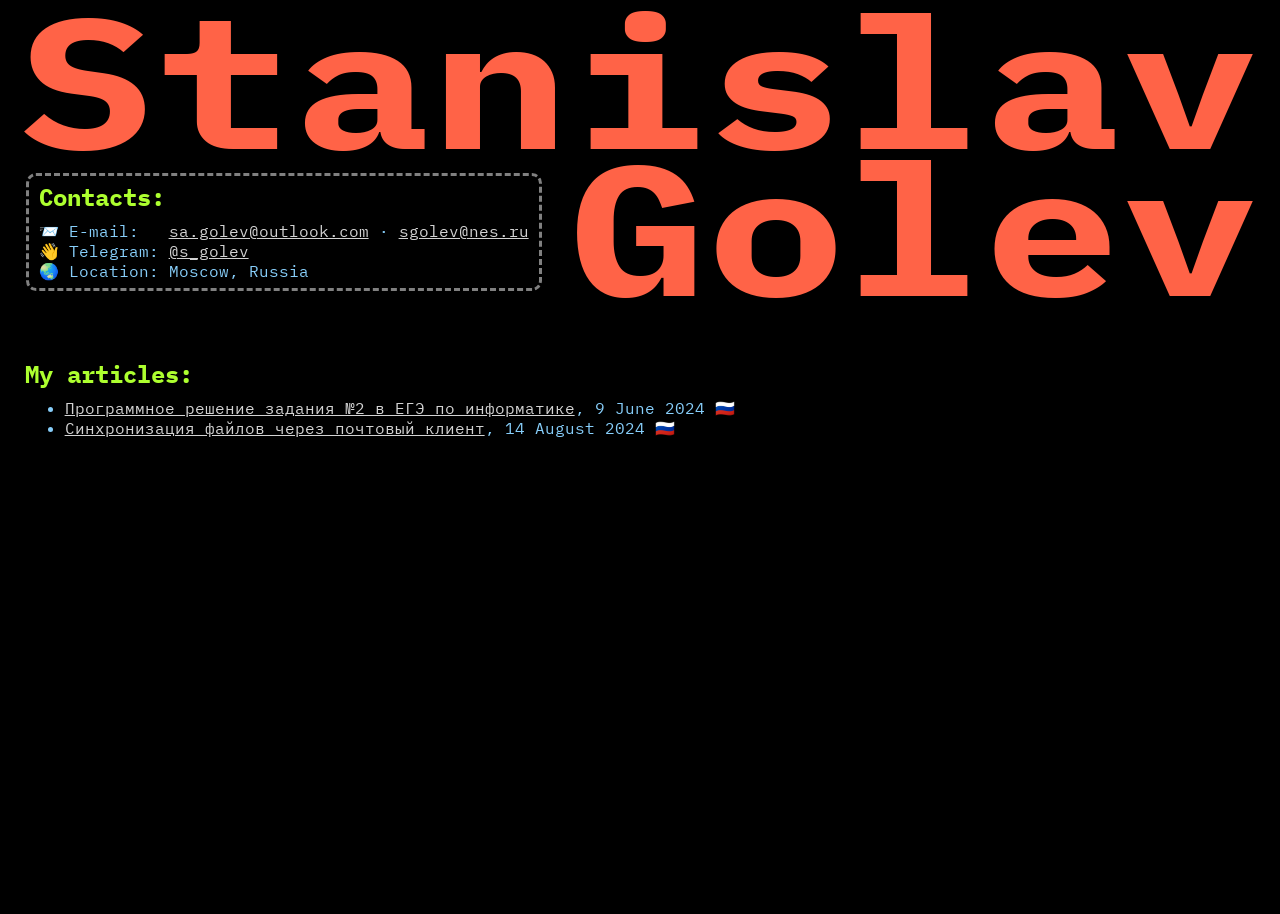
==== index.html @ fa2cfd85 "Create index.html" ====
<html>
<head>
  <title>Stanislav Golev :: Personal Page</title>
  <link rel="preconnect" href="https://fonts.googleapis.com">
  <link rel="preconnect" href="https://fonts.gstatic.com" crossorigin>
  <link href="https://fonts.googleapis.com/css2?family=IBM+Plex+Mono:ital,wght@0,100;0,200;0,300;0,400;0,500;0,600;0,700;1,100;1,200;1,300;1,400;1,500;1,600;1,700&display=swap" rel="stylesheet">
  <style>
    body {
      font-family: 'IBM Plex Mono';
      color: lightskyblue;
      background: black;
    }
    p {
      margin-top: 0px;
      margin-bottom: 0px;
    }
    h2 {
      margin-bottom: 8px;
      color: greenyellow;
    }
    ul {
      margin-top: 8px;
    }
    a {
      color: lightgray;
    }
  </style>
</head>
<body>
  <h1 style="
    font-size: 18vw;
    text-align: right;
    line-height: 80%;
    transform: scaleY(0.8);
    margin: -3vw 1vw 0 0;
    color: tomato;
  ">Stanislav<br>Golev</h1>
  <div style="
    position: absolute;
    left: 2vw;
    top: 13.5vw;
    border: 3px dashed gray;
    border-radius: 10px;
    padding: 5px 10px 7px 10px;
    background: rgb(0 0 0 / 70%);
  ">
    <h2 style="margin-top: 0;">Contacts:</h2>
    <p>📨 E-mail:&nbsp;&nbsp; <a href="mailto:sa.golev@outlook.com">sa.golev@outlook.com</a> · <a href="mailto:sgolev@nes.ru">sgolev@nes.ru</a></p>
    <p>👋 Telegram: <a href="https://t.me/s_golev">@s_golev</a></p>
    <p>🌏 Location: Moscow, Russia</p>
  </div>
  <div style="margin-left: 1.3vw;">
    <h2>My articles:</h2>
    <ul>
      <li><a href="https://telegra.ph/Programmnoe-reshenie-zadaniya-2-v-EGEH-po-informatike-06-09">Программное решение задания №2 в ЕГЭ по информатике</a>, 9 June 2024 🇷🇺</li>
      <li><a href="https://telegra.ph/Sinhronizaciya-fajlov-cherez-pochtovyj-klient-08-13">Синхронизация файлов через почтовый клиент</a>, 14 August 2024 🇷🇺</li>
    </ul>
  </div>
</body>
</html>
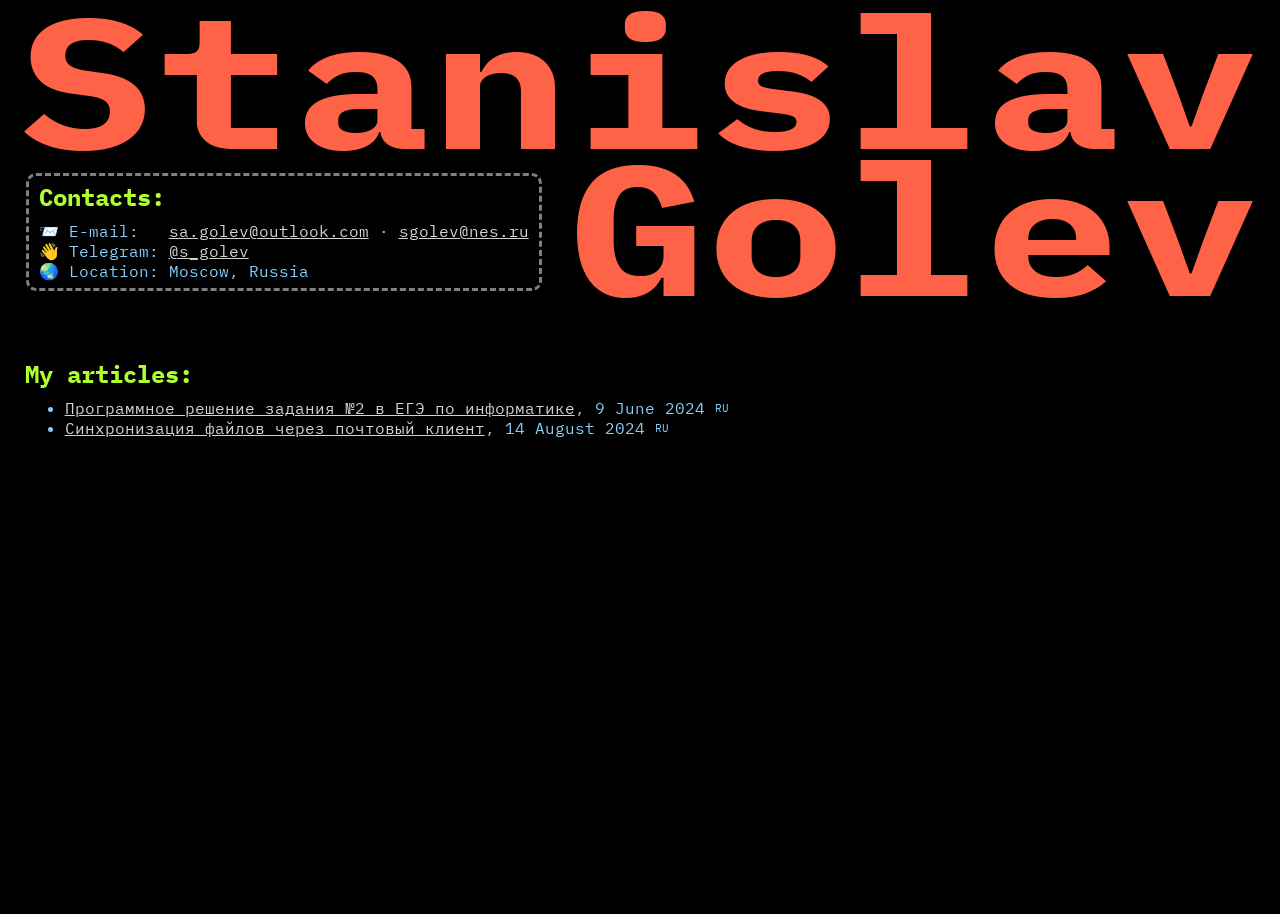
==== commit bfdc68d1: "Fix layout for narrow screen" ====
--- a/index.html
+++ b/index.html
@@ -21,29 +21,45 @@
     ul {
       margin-top: 8px;
     }
+    li {
+      font-size: inherit;
+    }
     a {
       color: lightgray;
+    }
+    .title {
+      font-size: 18vw;
+      text-align: right;
+      line-height: 80%;
+      transform: scaleY(0.8);
+      margin: -3vw 1vw 0 0;
+      color: tomato;
+    }
+    .contacts {
+      position: absolute;
+      left: 2vw;
+      top: 13.5vw;
+      display: inline-block;
+      border: 3px dashed gray;
+      border-radius: 10px;
+      padding: 5px 10px 7px 10px;
+      background: rgb(0 0 0 / 70%);
+    }
+    @media screen and (max-width: 1200px) {
+      .contacts {
+        position: static;
+        margin-top: 1.5vw;
+      }
+    }
+    .lang {
+      font-size: 70%;
+      vertical-align: 15%;
     }
   </style>
 </head>
 <body>
-  <h1 style="
-    font-size: 18vw;
-    text-align: right;
-    line-height: 80%;
-    transform: scaleY(0.8);
-    margin: -3vw 1vw 0 0;
-    color: tomato;
-  ">Stanislav<br>Golev</h1>
-  <div style="
-    position: absolute;
-    left: 2vw;
-    top: 13.5vw;
-    border: 3px dashed gray;
-    border-radius: 10px;
-    padding: 5px 10px 7px 10px;
-    background: rgb(0 0 0 / 70%);
-  ">
+  <h1 class="title">Stanislav Golev</h1>
+  <div class="contacts">
     <h2 style="margin-top: 0;">Contacts:</h2>
     <p>📨 E-mail:&nbsp;&nbsp; <a href="mailto:sa.golev@outlook.com">sa.golev@outlook.com</a> · <a href="mailto:sgolev@nes.ru">sgolev@nes.ru</a></p>
     <p>👋 Telegram: <a href="https://t.me/s_golev">@s_golev</a></p>
@@ -52,10 +68,9 @@
   <div style="margin-left: 1.3vw;">
     <h2>My articles:</h2>
     <ul>
-      <li><a href="https://telegra.ph/Programmnoe-reshenie-zadaniya-2-v-EGEH-po-informatike-06-09">Программное решение задания №2 в ЕГЭ по информатике</a>, 9 June 2024 🇷🇺</li>
-      <li><a href="https://telegra.ph/Sinhronizaciya-fajlov-cherez-pochtovyj-klient-08-13">Синхронизация файлов через почтовый клиент</a>, 14 August 2024 🇷🇺</li>
+      <li><a href="https://telegra.ph/Programmnoe-reshenie-zadaniya-2-v-EGEH-po-informatike-06-09">Программное решение задания №2 в ЕГЭ по информатике</a>, 9 June 2024 <span class="lang">RU</span></li>
+      <li><a href="https://telegra.ph/Sinhronizaciya-fajlov-cherez-pochtovyj-klient-08-13">Синхронизация файлов через почтовый клиент</a>, 14 August 2024 <span class="lang">RU</span></li>
     </ul>
   </div>
 </body>
 </html>
- 
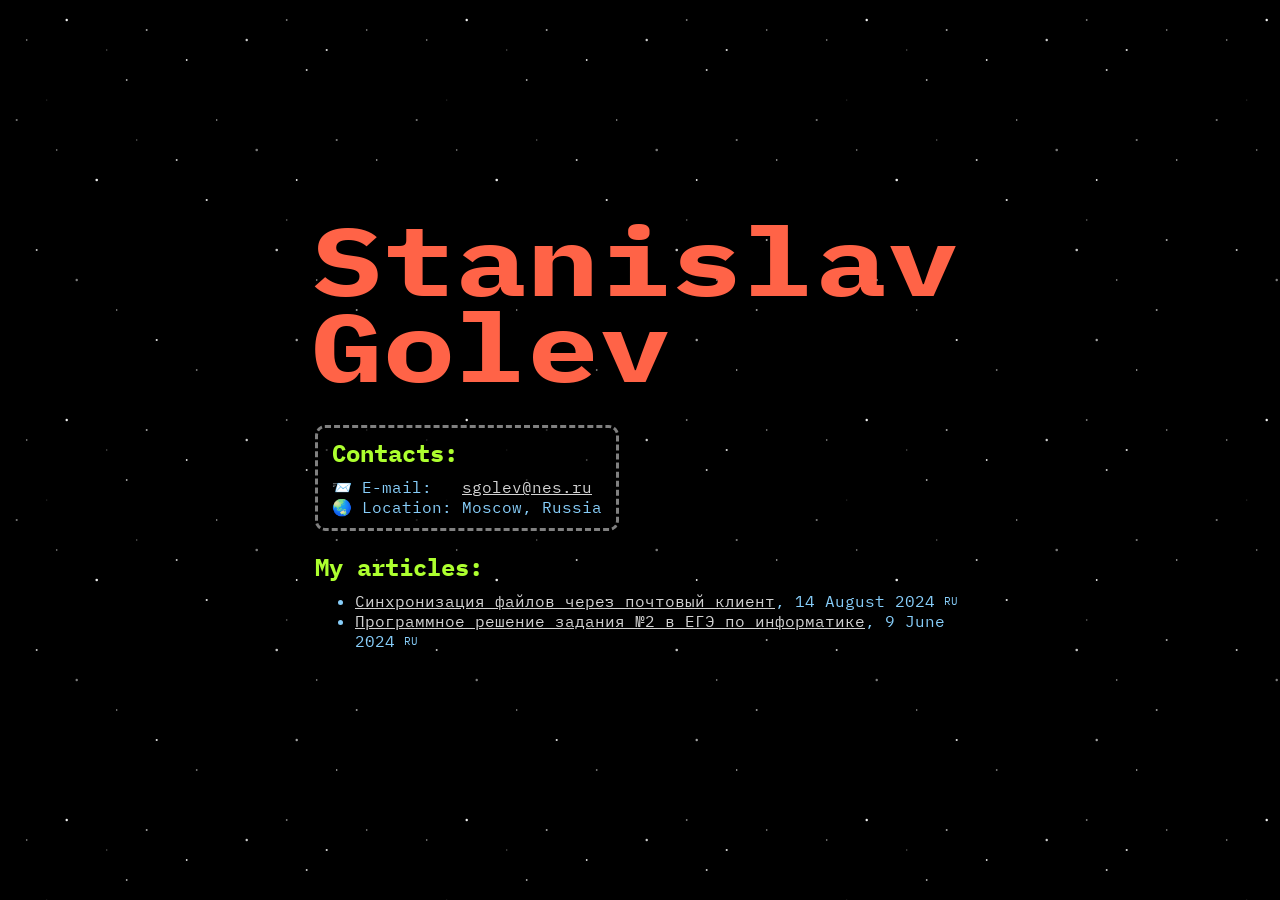
==== commit 25a1af82: "Add files via upload" ====
--- a/index.html
+++ b/index.html
@@ -1,14 +1,23 @@
+<!DOCTYPE html>
 <html>
 <head>
   <title>Stanislav Golev :: Personal Page</title>
+  <meta charset="UTF-8">
+  <meta name="viewport" content="width=device-width, initial-scale=1">
   <link rel="preconnect" href="https://fonts.googleapis.com">
   <link rel="preconnect" href="https://fonts.gstatic.com" crossorigin>
   <link href="https://fonts.googleapis.com/css2?family=IBM+Plex+Mono:ital,wght@0,100;0,200;0,300;0,400;0,500;0,600;0,700;1,100;1,200;1,300;1,400;1,500;1,600;1,700&display=swap" rel="stylesheet">
   <style>
     body {
-      font-family: 'IBM Plex Mono';
+      display: flex;
+      justify-content: center;
+      align-items: center;
+      min-height: 92vh;
+      margin: 2vw;
+      font-family: 'IBM Plex Mono', 'Roboto Mono', monospace;
       color: lightskyblue;
-      background: black;
+      background: url(/stars.svg) black;
+      -webkit-text-size-adjust: 100%;
     }
     p {
       margin-top: 0px;
@@ -21,56 +30,94 @@
     ul {
       margin-top: 8px;
     }
-    li {
-      font-size: inherit;
-    }
     a {
       color: lightgray;
     }
+    a:hover {
+      color: whitesmoke;
+    }
+    a:active {
+      color: blueviolet;
+    }
+    .content {
+      max-width: 650px;
+    }
     .title {
-      font-size: 18vw;
-      text-align: right;
-      line-height: 80%;
+      font-size: 90pt;
+      line-height: 90%;
       transform: scaleY(0.8);
-      margin: -3vw 1vw 0 0;
+      margin: -0.14em 0px 14px -4px;
       color: tomato;
     }
     .contacts {
-      position: absolute;
-      left: 2vw;
-      top: 13.5vw;
       display: inline-block;
       border: 3px dashed gray;
       border-radius: 10px;
-      padding: 5px 10px 7px 10px;
+      padding: 9px 14px 11px 14px;
       background: rgb(0 0 0 / 70%);
     }
-    @media screen and (max-width: 1200px) {
-      .contacts {
-        position: static;
-        margin-top: 1.5vw;
-      }
+    .contacts h2 {
+      margin-top: 0px;
     }
     .lang {
       font-size: 70%;
-      vertical-align: 15%;
+      vertical-align: 12%;
+      margin-left: 0.8em;
+      user-select: none;
+    }
+    .music-player {
+      position: fixed;
+      bottom: -1px;
+      right: -1px;
+      width: 100%;
+      max-width: 330px;
+      height: 42px;
+      border: 0px;
+      border-radius: 4px 0px 0px 0px;
+    }
+    @media screen and (max-width: 1000px) {
+      body {
+        min-height: 0px;
+      }
+    }
+    @media screen and (max-width: 680px) {
+      .content {
+        max-width: 95%;
+      }
+      .title {
+        font-size: 17vw;
+        margin-top: -0.85vw;
+        transform: scaleY(0.9);
+      }
+    }
+    @media screen and (max-width: 600px) {
+      body {
+        font-size: 80%;
+      }
+      ul {
+        padding-left: 26px;
+      }
     }
   </style>
 </head>
 <body>
-  <h1 class="title">Stanislav Golev</h1>
-  <div class="contacts">
-    <h2 style="margin-top: 0;">Contacts:</h2>
-    <p>📨 E-mail:&nbsp;&nbsp; <a href="mailto:sa.golev@outlook.com">sa.golev@outlook.com</a> · <a href="mailto:sgolev@nes.ru">sgolev@nes.ru</a></p>
-    <p>👋 Telegram: <a href="https://t.me/s_golev">@s_golev</a></p>
-    <p>🌏 Location: Moscow, Russia</p>
+  <div class="content">
+    <header>
+      <h1 class="title">Stanislav<br>Golev</h1>
+      <div class="contacts">
+        <h2>Contacts:</h2>
+        <p>&#x1F4E8; E-mail:&nbsp;&nbsp; <a href="mailto:sgolev@nes.ru">sgolev@nes.ru</a></p>
+        <p>&#x1F30F; Location: Moscow, Russia</p>
+      </div>
+    </header>
+    <main>
+      <h2>My articles:</h2>
+      <ul>
+        <li><a href="https://telegra.ph/Sinhronizaciya-fajlov-cherez-pochtovyj-klient-08-13">Синхронизация файлов через почтовый клиент</a>, 14 August 2024<span class="lang">RU</span></li>
+        <li><a href="https://telegra.ph/Programmnoe-reshenie-zadaniya-2-v-EGEH-po-informatike-06-09">Программное решение задания №2 в ЕГЭ по информатике</a>, 9 June 2024<span class="lang">RU</span></li>
+      </ul>
+    </main>
   </div>
-  <div style="margin-left: 1.3vw;">
-    <h2>My articles:</h2>
-    <ul>
-      <li><a href="https://telegra.ph/Programmnoe-reshenie-zadaniya-2-v-EGEH-po-informatike-06-09">Программное решение задания №2 в ЕГЭ по информатике</a>, 9 June 2024 <span class="lang">RU</span></li>
-      <li><a href="https://telegra.ph/Sinhronizaciya-fajlov-cherez-pochtovyj-klient-08-13">Синхронизация файлов через почтовый клиент</a>, 14 August 2024 <span class="lang">RU</span></li>
-    </ul>
-  </div>
+  <iframe class="music-player" src="https://bandcamp.com/EmbeddedPlayer/album=4083358829/size=small/bgcol=000000/linkcol=d3d3d3/track=1698086889/artwork=none/transparent=true/" seamless><a href="https://modernarecords.bandcamp.com/album/waterworld-sixteen-fifty-two">Sixteen Fifty-Two by Jessica Roch</a></iframe>
 </body>
 </html>
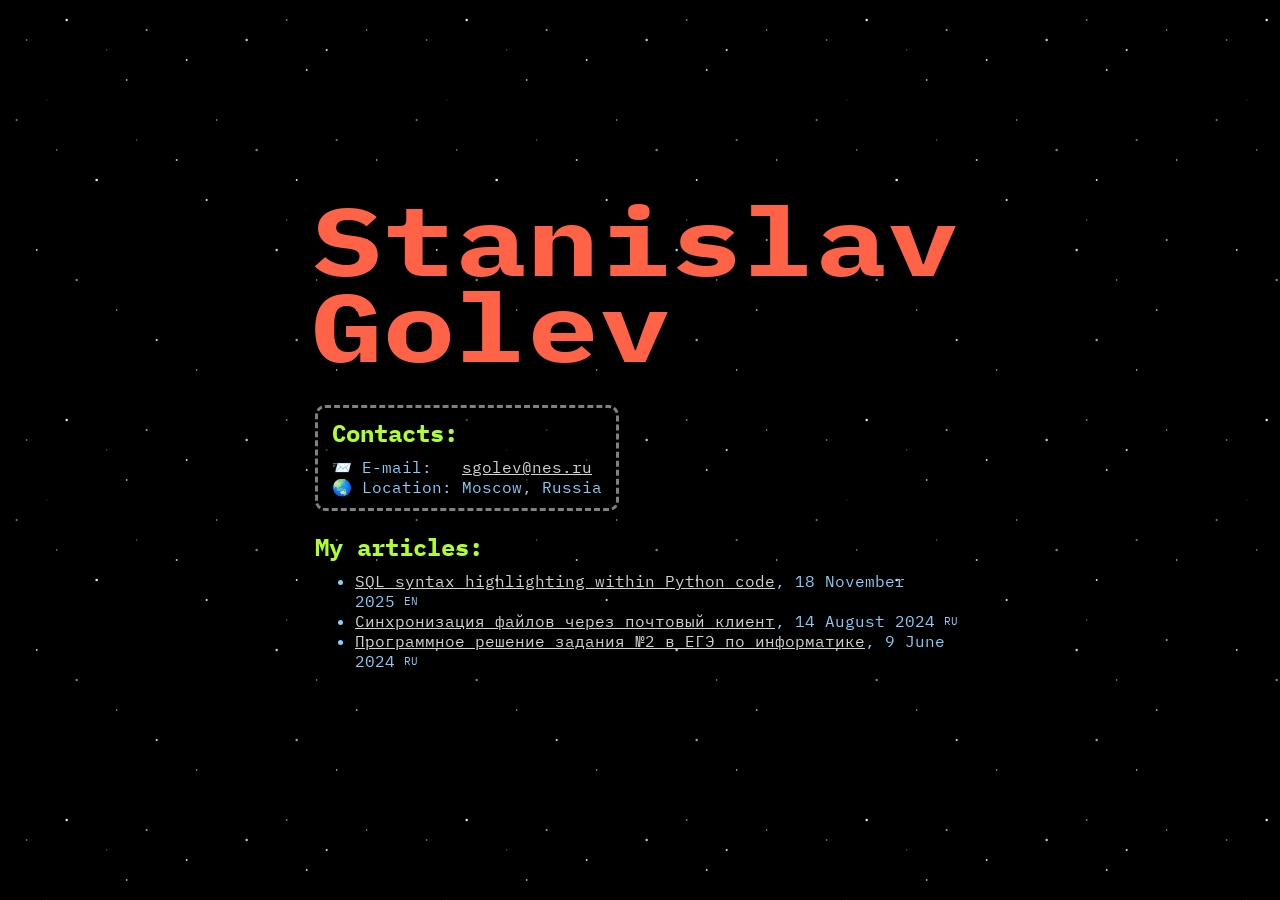
==== commit c88703a5: "Update index.html" ====
--- a/index.html
+++ b/index.html
@@ -113,6 +113,7 @@
     <main>
       <h2>My articles:</h2>
       <ul>
+        <li><a href="https://telegra.ph/SQL-syntax-highlighting-within-Python-code-11-17">SQL syntax highlighting within Python code</a>, 18 November 2025<span class="lang">EN</span></li>
         <li><a href="https://telegra.ph/Sinhronizaciya-fajlov-cherez-pochtovyj-klient-08-13">Синхронизация файлов через почтовый клиент</a>, 14 August 2024<span class="lang">RU</span></li>
         <li><a href="https://telegra.ph/Programmnoe-reshenie-zadaniya-2-v-EGEH-po-informatike-06-09">Программное решение задания №2 в ЕГЭ по информатике</a>, 9 June 2024<span class="lang">RU</span></li>
       </ul>
